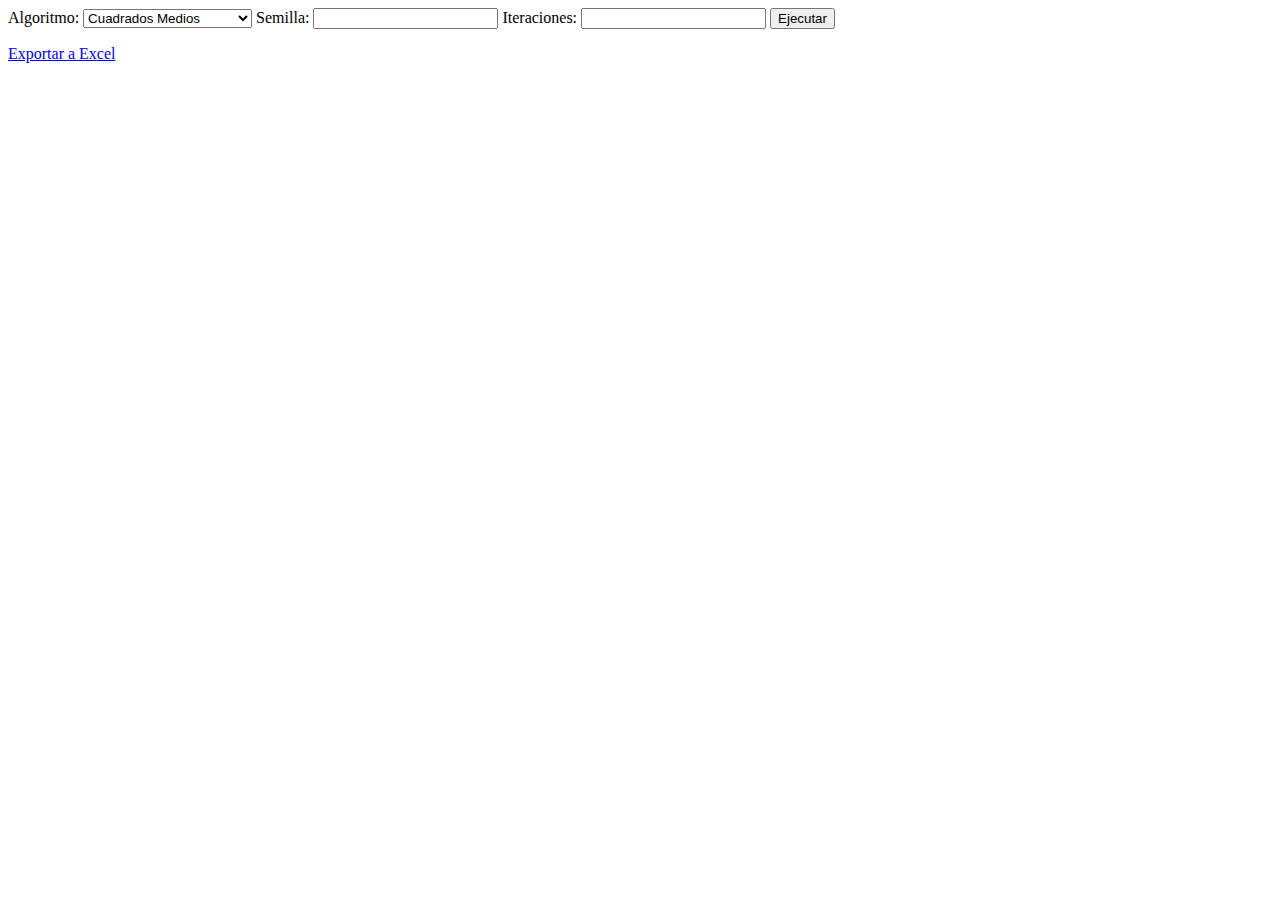
==== src/main/resources/templates/index.html @ 150f607f "inicio" ====
<html xmlns:th="http://www.thymeleaf.org">

<div th:replace="fragments/header.html"></div>

<form action="/ejecutar" method="post">
  <label>Algoritmo:</label>
  <select name="algoritmo">
    <option value="cuadradosMedios">Cuadrados Medios</option>
    <option value="congruencialCuadratico">Congruencial Cuadrático</option>
    <option value="blumBlumShub">Blum Blum Shub</option>
  </select>
  <label>Semilla:</label>
  <input type="number" name="semilla" required>
  <label>Iteraciones:</label>
  <input type="number" name="iteraciones" required>
  <button type="submit">Ejecutar</button>
</form>
<a href="/exportar">Exportar a Excel</a>
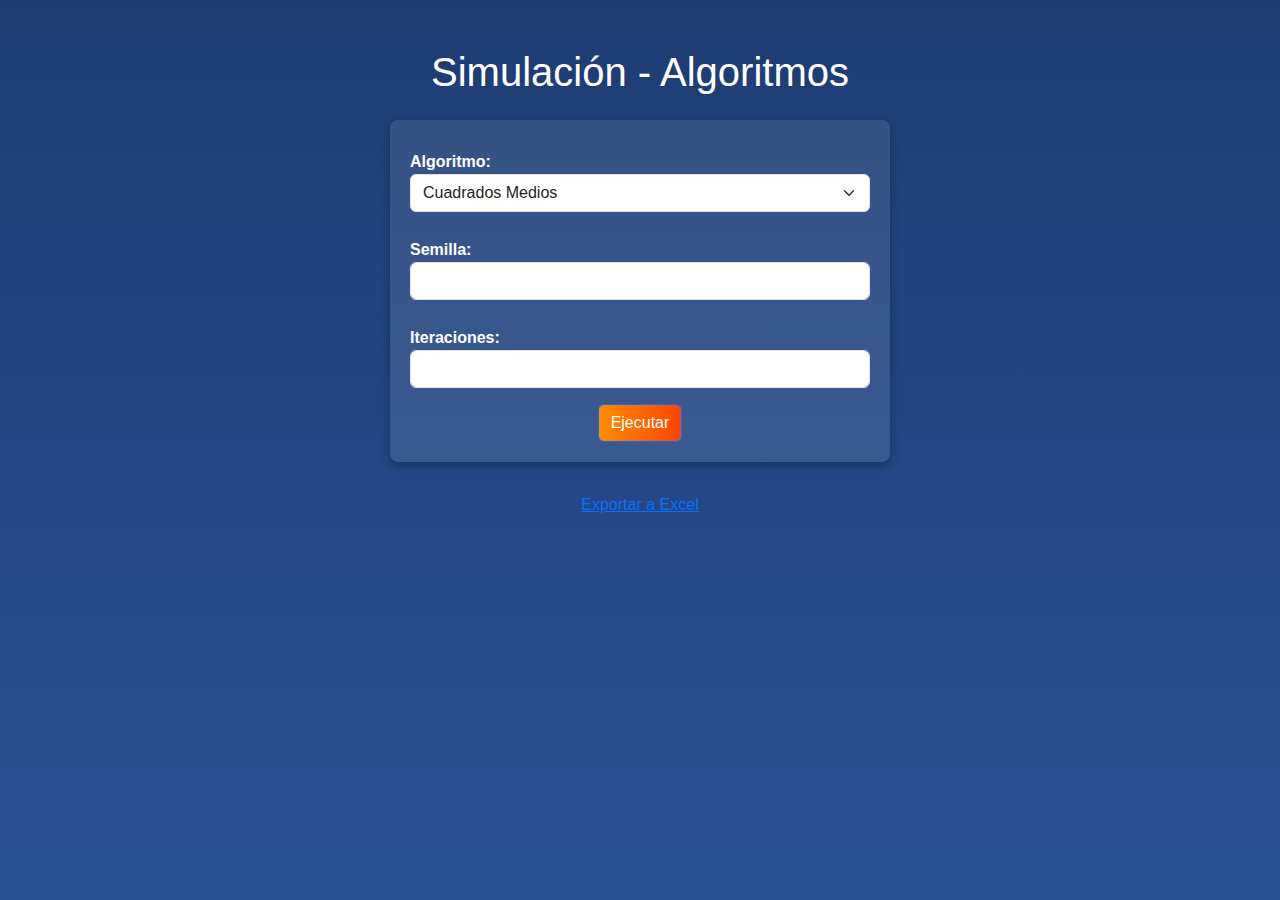
==== commit 92896c6c: "algoritmo de cuadrados medios correcto" ====
--- a/src/main/resources/templates/index.html
+++ b/src/main/resources/templates/index.html
@@ -1,18 +1,123 @@
-<html xmlns:th="http://www.thymeleaf.org">
+<!DOCTYPE html>
+<html xmlns:th="http://www.thymeleaf.org" lang="es">
+<head>
+  <meta charset="UTF-8">
+  <meta name="viewport" content="width=device-width, initial-scale=1.0">
+  <title>Simulación - Algoritmos</title>
 
-<div th:replace="fragments/header.html"></div>
+  <!-- Bootstrap CSS -->
+  <link rel="stylesheet" href="https://cdn.jsdelivr.net/npm/bootstrap@5.3.0/dist/css/bootstrap.min.css">
 
-<form action="/ejecutar" method="post">
-  <label>Algoritmo:</label>
-  <select name="algoritmo">
-    <option value="cuadradosMedios">Cuadrados Medios</option>
-    <option value="congruencialCuadratico">Congruencial Cuadrático</option>
-    <option value="blumBlumShub">Blum Blum Shub</option>
-  </select>
-  <label>Semilla:</label>
-  <input type="number" name="semilla" required>
-  <label>Iteraciones:</label>
-  <input type="number" name="iteraciones" required>
-  <button type="submit">Ejecutar</button>
-</form>
-<a href="/exportar">Exportar a Excel</a>
+  <!-- Estilos personalizados -->
+  <style>
+    body {
+        background: linear-gradient(to bottom, #1e3c72, #2a5298);
+        color: #fff;
+        font-family: 'Roboto', sans-serif;
+        margin: 0;
+        min-height: 100vh;
+        display: flex;
+        flex-direction: column;
+    }
+
+    header, footer {
+        background-color: rgba(30, 60, 114, 0.9);
+        padding: 10px 0;
+        color: #fff;
+        box-shadow: 0 4px 6px rgba(0, 0, 0, 0.3);
+    }
+
+    footer {
+        margin-top: auto;
+        text-align: center;
+    }
+
+    form {
+        background: rgba(255, 255, 255, 0.1);
+        border-radius: 8px;
+        padding: 20px;
+        box-shadow: 0 4px 10px rgba(0, 0, 0, 0.3);
+    }
+
+    label {
+        font-weight: bold;
+        margin-top: 10px;
+    }
+
+    select, input {
+        width: 100%;
+        padding: 10px;
+        margin-bottom: 10px;
+        border: 1px solid rgba(255, 255, 255, 0.5);
+        border-radius: 5px;
+        background: rgba(255, 255, 255, 0.2);
+        color: #fff;
+    }
+
+    select:focus, input:focus {
+        outline: none;
+        border-color: #ffd700;
+        box-shadow: 0 0 5px #ffd700;
+    }
+
+    button {
+        background: linear-gradient(to right, #ff8c00, #ff4500);
+        border: none;
+        padding: 10px 20px;
+        color: #fff;
+        font-weight: bold;
+        border-radius: 5px;
+        transition: background 0.3s ease;
+    }
+
+    button:hover {
+        background: linear-gradient(to right, #ff4500, #ff8c00);
+        box-shadow: 0 4px 8px rgba(0, 0, 0, 0.4);
+    }
+
+    a {
+        color: #ffd700;
+        text-decoration: none;
+        font-weight: bold;
+    }
+
+    a:hover {
+        text-decoration: underline;
+    }
+  </style>
+</head>
+<body>
+
+<!-- Contenido principal -->
+<div class="container mt-5">
+  <h1 class="text-center mb-4">Simulación - Algoritmos</h1>
+
+  <form action="/ejecutar" method="post" class="mx-auto" style="max-width: 500px;">
+    <div class="mb-3">
+      <label for="algoritmo">Algoritmo:</label>
+      <select id="algoritmo" name="algoritmo" class="form-select" required>
+        <option value="cuadradosMedios">Cuadrados Medios</option>
+        <option value="congruencialCuadratico">Congruencial Cuadrático</option>
+        <option value="blumBlumShub">Blum Blum Shub</option>
+      </select>
+    </div>
+    <div class="mb-3">
+      <label for="semilla">Semilla:</label>
+      <!-- Cambiado a type="text" para soportar BigInteger -->
+      <input type="text" id="semilla" name="semilla" class="form-control" pattern="\d+" title="Ingrese un número entero positivo" required>
+    </div>
+    <div class="mb-3">
+      <label for="iteraciones">Iteraciones:</label>
+      <input type="number" id="iteraciones" name="iteraciones" class="form-control" required>
+    </div>
+    <div class="text-center">
+      <button type="submit" class="btn btn-primary">Ejecutar</button>
+    </div>
+  </form>
+
+  <div class="text-center mt-4">
+    <a href="/exportar" class="btn btn-link"><i class="fas fa-file-export"></i> Exportar a Excel</a>
+  </div>
+</div>
+</body>
+</html>
